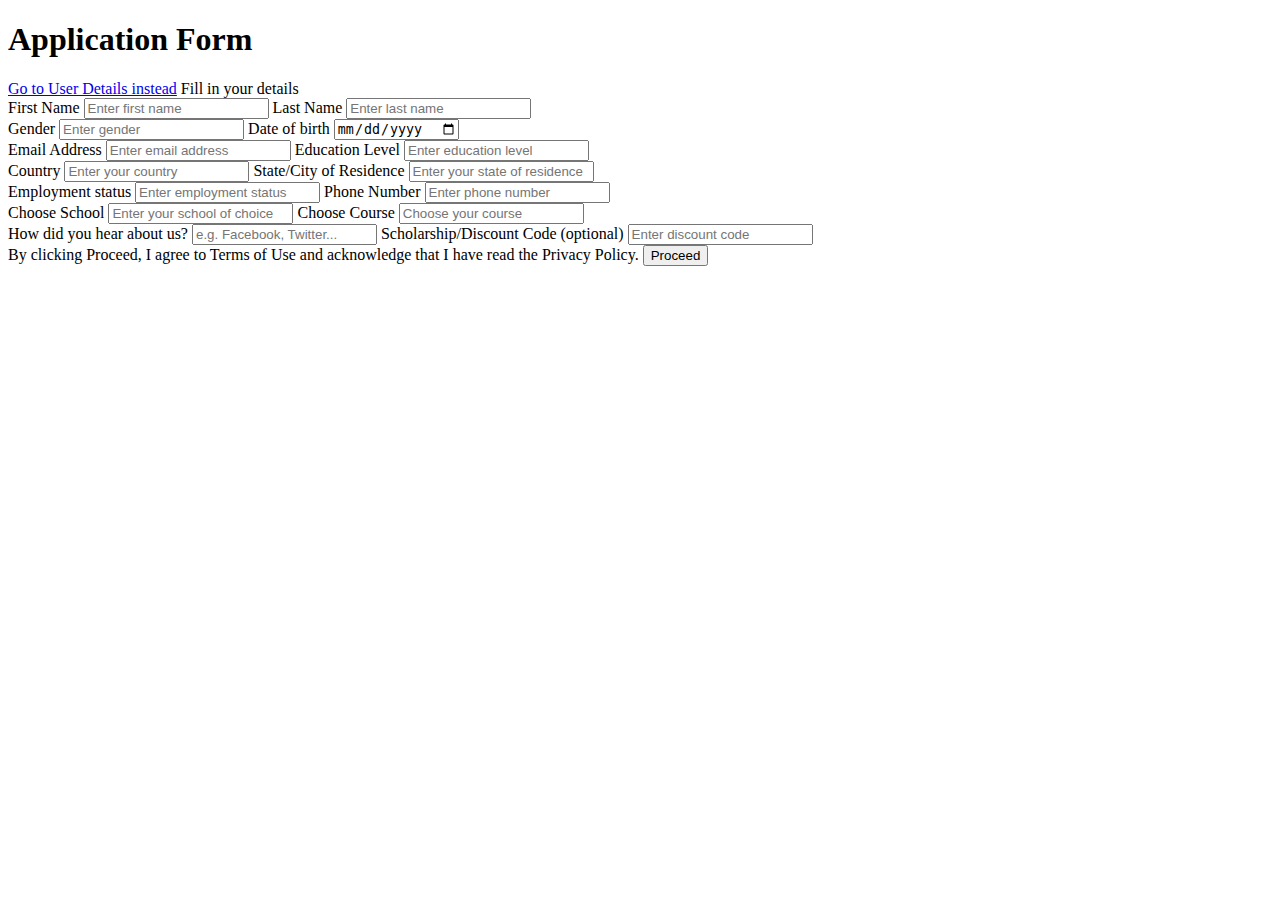
==== form.html @ 9c9e4066 "Create form.html" ====
<!DOCTYPE html>
<html lang="en">
  <head>
    <meta charset="UTF-8" />
    <meta name="viewport" content="width=device-width, initial-scale=1.0" />
    <link rel="stylesheet" href="form.css" />
    <title>Application Form</title>
  </head>
  <body>
    <main>
      <h1>Application Form</h1>
      <a href="/index.html">Go to User Details instead</a>
      <span class="sub-heading">Fill in your details</span>

      <form action="submit" id="form">
        <div class="pair-inputs">
          <label class="input-container">
            <span class="input-title">First Name</span>
            <input
              type="text"
              required
              placeholder="Enter first name"
              minlength="5"
            />
          </label>

          <label class="input-container">
            <span class="input-title">Last Name</span>
            <input
              type="text"
              required
              placeholder="Enter last name"
              minlength="5"
            />
          </label>
        </div>

        <div class="pair-inputs">
          <label class="input-container">
            <span class="input-title">Gender</span>
            <input type="text" required placeholder="Enter gender" />
          </label>

          <label class="input-container">
            <span class="input-title">Date of birth</span>
            <input type="date" required />
          </label>
        </div>

        <div class="pair-inputs">
          <label class="input-container">
            <span class="input-title">Email Address</span>
            <input type="email" required placeholder="Enter email address" />
          </label>

          <label class="input-container">
            <span class="input-title">Education Level</span>
            <input
              type="text"
              required
              placeholder="Enter education level"
              minlength="6"
            />
          </label>
        </div>

        <div class="pair-inputs">
          <label class="input-container">
            <span class="input-title">Country</span>
            <input
              type="text"
              required
              placeholder="Enter your country"
              minlength="4"
            />
          </label>

          <label class="input-container">
            <span class="input-title">State/City of Residence</span>
            <input
              type="text"
              required
              placeholder="Enter your state of residence"
              minlength="5"
            />
          </label>
        </div>

        <div class="pair-inputs">
          <label class="input-container">
            <span class="input-title">Employment status</span>
            <input
              type="text"
              required
              placeholder="Enter employment status"
              minlength="6"
            />
          </label>

          <label class="input-container">
            <span class="input-title">Phone Number</span>
            <input
              type="number"
              required
              placeholder="Enter phone number"
              minlength="11"
            />
          </label>
        </div>

        <div class="pair-inputs">
          <label class="input-container">
            <span class="input-title">Choose School</span>
            <input
              type="text"
              required
              placeholder="Enter your school of choice"
              minlength="4"
            />
          </label>

          <label class="input-container">
            <span class="input-title">Choose Course</span>
            <input type="text" required placeholder="Choose your course" />
          </label>
        </div>

        <div class="pair-inputs">
          <label class="input-container">
            <span class="input-title">How did you hear about us?</span>
            <input
              type="text"
              required
              placeholder="e.g. Facebook, Twitter..."
            />
          </label>

          <label class="input-container">
            <span class="input-title"
              >Scholarship/Discount Code (optional)</span
            >
            <input type="text" required placeholder="Enter discount code" />
          </label>
        </div>
      </form>
      <span class="disclaimer"
        >By clicking Proceed, I agree to Terms of Use and acknowledge that I
        have read the Privacy Policy.</span
      >
      <button class="submit" form="form">Proceed</button>
    </main>
  </body>
</html>
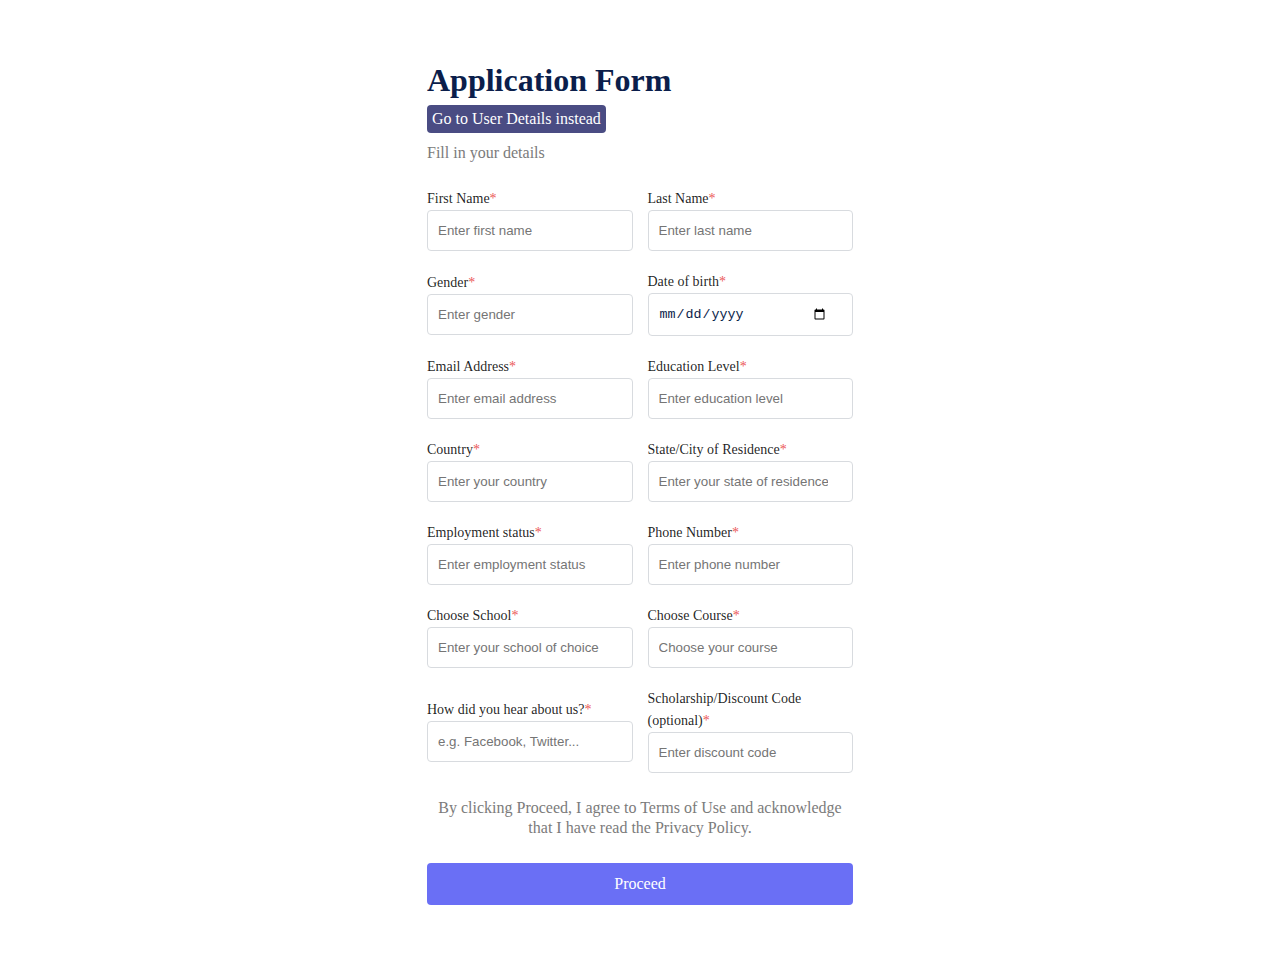
==== commit 40c192f9: "Update form.html" ====
--- a/form.html
+++ b/form.html
@@ -9,7 +9,7 @@
   <body>
     <main>
       <h1>Application Form</h1>
-      <a href="/index.html">Go to User Details instead</a>
+      <a href="index">Go to User Details instead</a>
       <span class="sub-heading">Fill in your details</span>
 
       <form action="submit" id="form">
--- a/form.css
+++ b/form.css
@@ -0,0 +1,162 @@
+/* CSS RESET */
+
+*,
+*::before,
+*::after {
+  box-sizing: border-box;
+}
+
+* {
+  margin: 0;
+  padding: 0;
+}
+
+html,
+body {
+  width: 100%;
+  height: max-content;
+}
+
+img,
+svg {
+  display: block;
+  max-width: 100%;
+}
+
+li {
+  list-style: none;
+}
+
+button {
+  all: unset;
+  outline: revert;
+  cursor: revert;
+  font: inherit;
+}
+
+button:hover {
+  cursor: pointer;
+}
+
+h1,
+h2,
+span {
+  overflow-wrap: break-word;
+}
+
+main {
+  width: 546px;
+  margin: auto;
+  padding: 65px 60px;
+}
+
+h1 {
+  font-size: 2rem;
+  color: rgb(11, 30, 75);
+  line-height: 30px;
+  margin-bottom: 10px;
+}
+
+a {
+  margin-bottom: 10px;
+  text-decoration: none;
+  width: fit-content;
+  padding: 5px;
+  background: rgb(74, 76, 131);
+  color: rgb(255, 255, 255);
+  display: flex;
+  border: none;
+  border-radius: 4px;
+  -webkit-box-align: center;
+  align-items: center;
+  -webkit-box-pack: center;
+  justify-content: center;
+  cursor: pointer;
+  transition: all 0.3s ease-in-out 0s;
+}
+
+.sub-heading {
+  display: block;
+  font-size: 1rem;
+  color: rgb(123, 123, 123);
+  line-height: 20px;
+  margin-bottom: 25px;
+}
+
+form {
+  display: flex;
+  flex-direction: column;
+  gap: 20px;
+  color: rgba(0, 0, 0, 0.88);
+  font-size: 14px;
+  line-height: 1.5714285714285714;
+  list-style: none;
+  margin-bottom: 25px;
+}
+
+.pair-inputs {
+  display: flex;
+  align-items: center;
+  gap: 15px;
+}
+
+.input-container {
+  display: flex;
+  flex-direction: column;
+  width: 100%;
+}
+
+.input-title {
+  &::after {
+    content: "*";
+    color: rgb(235, 87, 87);
+  }
+}
+
+input {
+  width: 100%;
+  border: 1px solid rgb(216, 219, 223);
+  box-shadow: none;
+  padding: 12px 24px 12px 10px;
+  border-radius: 4px;
+  outline: none;
+  color: rgb(11, 30, 75);
+  transition: all 0.3s ease 0s;
+}
+
+input:hover,
+input:focus {
+  border: 1px solid rgb(32, 84, 210);
+}
+
+input:focus {
+  border-color: #4096ff;
+  box-shadow: 0 0 0 2px rgba(5, 145, 255, 0.1);
+  border-inline-end-width: 1px;
+  outline: 0;
+}
+
+.disclaimer {
+  display: block;
+  font-size: 1rem;
+  color: rgb(123, 123, 123);
+  line-height: 20px;
+  margin-bottom: 25px;
+  text-align: center;
+}
+
+.submit {
+  width: 100%;
+  padding: 12px 0px;
+  background: rgb(106, 111, 245);
+  color: rgb(255, 255, 255);
+  display: flex;
+  border: none;
+  border-radius: 4px;
+  -webkit-box-align: center;
+  align-items: center;
+  -webkit-box-pack: center;
+  justify-content: center;
+  cursor: pointer;
+  transition: all 0.3s ease-in-out 0s;
+}
